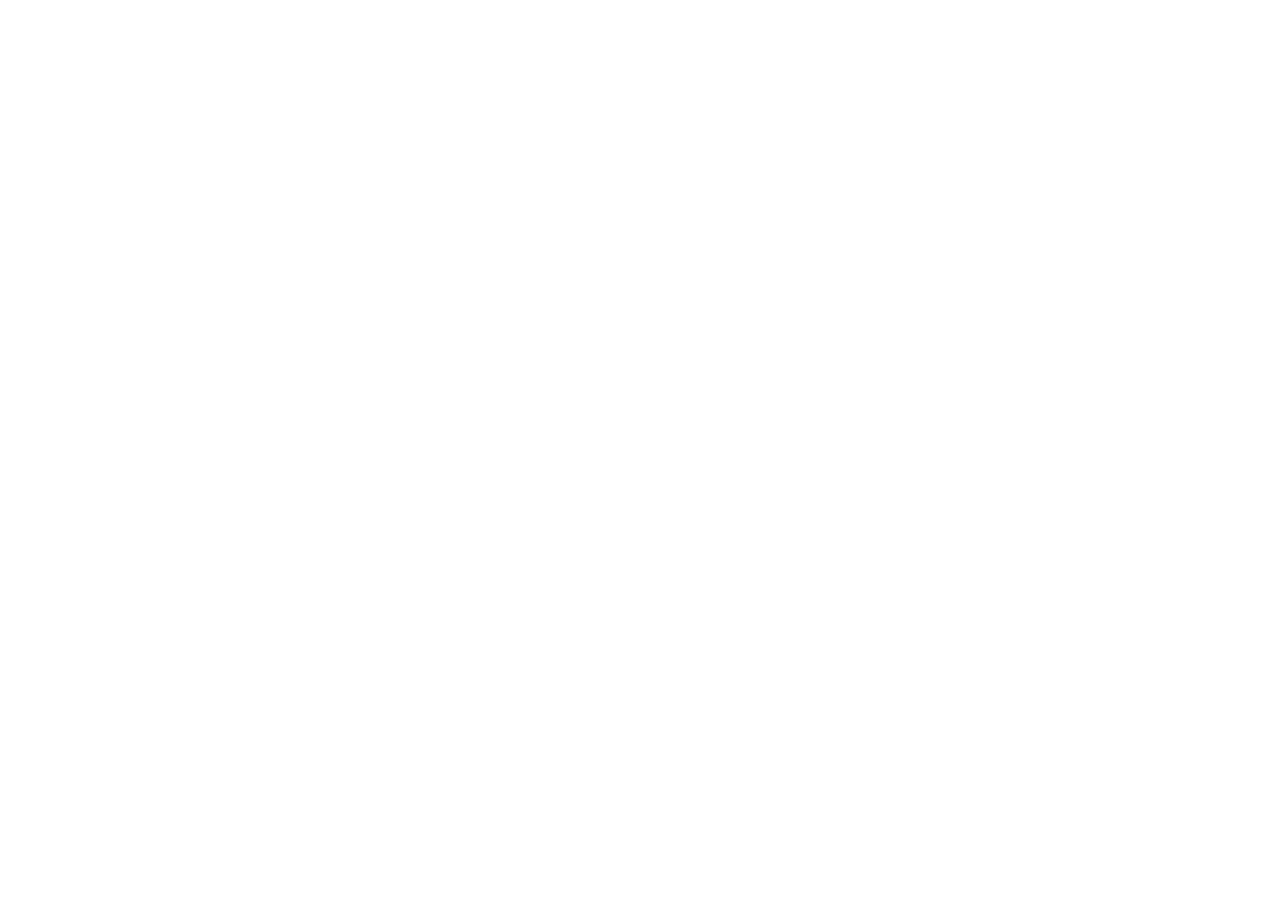
==== OesteArena/index.html @ 9b5065f6 "Update index.html" ====
<!DOCTYPE html>
<html lang="en">

<head>
    <meta http-equiv="Content-Type" content="text/html; charset=UTF-8">

    <meta name="viewport" content="width=device-width, initial-scale=1, shrink-to-fit=no">
    <!-- Primary Meta Tags -->
    <title>Oeste Arena</title>
    <meta name="title" content="Oeste Arena">
    <meta name="description" content="Copa del mundo  y Torneos de Pokemon Go">

    <!-- Open Graph / Facebook -->
    <meta property="og:type" content="website">
    <meta property="og:url" content="https://metatags.io/">
    <meta property="og:title" content="Oeste Arena">
    <meta property="og:description" content="Copa del mundo  y Torneos de Pokemon Go">
    <meta property="og:image"
        content="https://metatags.io/assets/meta-tags-16a33a6a8531e519cc0936fbba0ad904e52d35f34a46c97a2c9f6f7dd7d336f2.png">

    <!-- Twitter -->
    <meta property="twitter:card" content="summary_large_image">
    <meta property="twitter:url" content="https://metatags.io/">
    <meta property="twitter:title" content="Oeste Arena">
    <meta property="twitter:description" content="Copa del mundo  y Torneos de Pokemon Go">
    <meta property="twitter:image"
        content="https://metatags.io/assets/meta-tags-16a33a6a8531e519cc0936fbba0ad904e52d35f34a46c97a2c9f6f7dd7d336f2.png">

    <!--Bootstrap & Fontawesome-->
    <link rel="stylesheet" href="https://stackpath.bootstrapcdn.com/bootstrap/4.3.1/css/bootstrap.min.css"
        integrity="sha384-ggOyR0iXCbMQv3Xipma34MD+dH/1fQ784/j6cY/iJTQUOhcWr7x9JvoRxT2MZw1T" crossorigin="anonymous">
    <link rel="stylesheet" type="text/css" href="./El Galpón del Oeste - Beer &amp; Drinks_files/stylesheet.css">
</head>

<body>

</body>

</html>
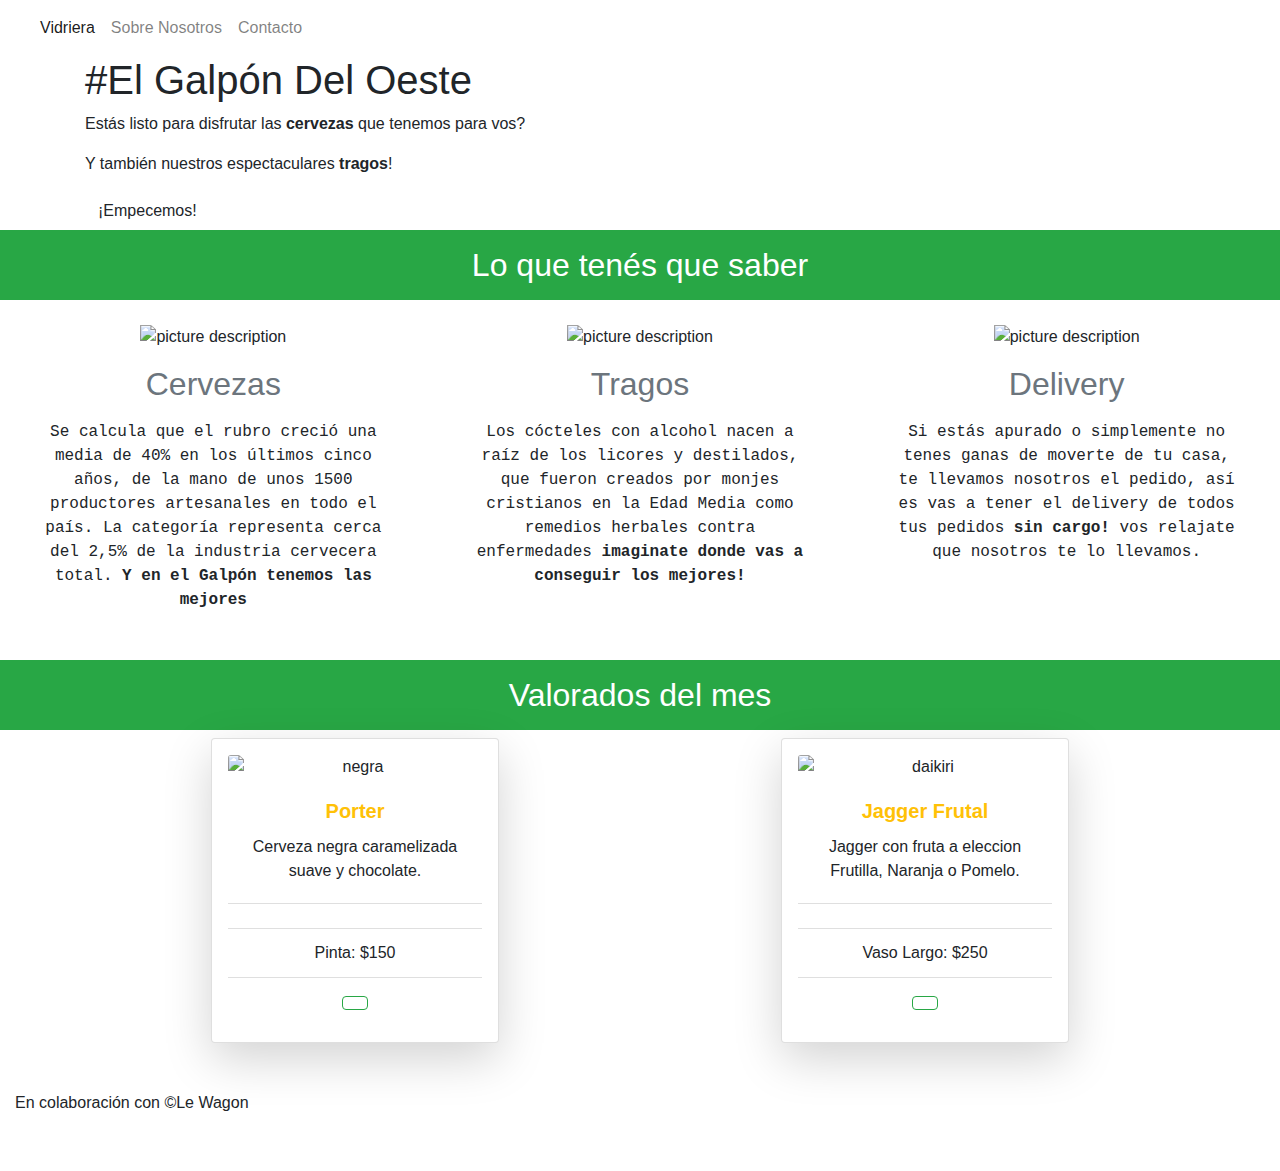
==== commit 85eb5fd2: "Update index.html" ====
--- a/OesteArena/index.html
+++ b/OesteArena/index.html
@@ -33,7 +33,159 @@
 </head>
 
 <body>
+	<!--Head-->
+	<div class="navbar navbar-expand-sm navbar-light navbar-lewagon">
+	  <a class="navbar-brand" href="https://cvitola.github.io/webGalpon/index.html">
+	    <i class="fas fa-store"></i>
+	</a>
+	  <button class="navbar-toggler" type="button" data-toggle="collapse" data-target="#navbarSupportedContent" aria-controls="navbarSupportedContent" aria-expanded="false" aria-label="Toggle navigation">
+	    <span class="navbar-toggler-icon"></span>
+	  </button>
 
-</body>
 
-</html>+	  <div class="collapse navbar-collapse" id="navbarSupportedContent">
+	    <ul class="navbar-nav mr-auto">
+	      <li class="nav-item active">
+	        <a class="nav-link" href="https://cvitola.github.io/webGalpon/vidriera.html">Vidriera</a>
+	      </li>
+	      <li class="nav-item">
+	        <a class="nav-link" href="https://cvitola.github.io/webGalpon/nosotros.html">Sobre Nosotros</a>
+	      </li>
+	      <li class="nav-item">
+	        <a class="nav-link" href="https://cvitola.github.io/webGalpon/contacto.html">Contacto</a>
+	      </li>
+	    </ul>
+	  </div>
+	</div>
+
+	<!--Baner-->
+	<div class="banner">
+		<div class="container">
+			<h1>#El Galpón Del Oeste</h1>
+			<p>Estás listo para disfrutar las <strong>cervezas</strong> que tenemos para vos?</p>
+			<p>Y también nuestros espectaculares <strong>tragos</strong>!</p>
+			<a href="https://cvitola.github.io/webGalpon/vidriera.html" class="btn btn-flat">¡Empecemos!</a>	
+		</div>
+			
+	</div>	
+	<!--Content-->
+	<h2 class="text-center p-3 mb-2 bg-success text-white">Lo que tenés que saber</h2>
+
+	<div class="container-fluid">
+		<div class="row">
+			<div class="col-12 col-sm-6 col-lg-4 d-flex justify-content-around mb-3">
+				<div class="card-presentation text-center p-3" style="width: 24rem;">
+					  <img src="./El Galpón del Oeste - Beer &amp; Drinks_files/photo-1594487984147-3389bcee5078" alt="picture description" class="avatar-principal">
+					  <h2 class="text-secondary m-3">Cervezas</h2>
+					  <p class="text-monospace">
+						Se calcula que el rubro creció una media de 40% en los últimos cinco años, de la mano de unos 1500 productores artesanales en todo el país. La categoría representa cerca del 2,5% de la industria cervecera total. <strong>Y en el Galpón tenemos las mejores</strong>
+					  </p>
+				</div>				
+			</div>
+
+			<div class="col-12 col-sm-6 col-lg-4 d-flex justify-content-around mb-3">
+				<div class="card-presentation text-center p-3" style="width: 24rem;">
+					<img src="./El Galpón del Oeste - Beer &amp; Drinks_files/photo-1571320659999-624b278ade43" alt="picture description" class="avatar-principal">
+					  <h2 class="text-secondary m-3">Tragos</h2>
+				 	<p class="text-monospace">Los cócteles con alcohol nacen a raíz de los licores y destilados, que fueron creados por monjes cristianos en la Edad Media como remedios herbales contra enfermedades <strong>imaginate donde vas a conseguir los mejores!</strong></p>
+				</div>								
+			</div>
+
+			<div class="col-12 col-lg-4 d-flex justify-content-around mb-3">
+				<div class="card-presentation text-center p-3" style="width: 24rem;">
+					<img src="./El Galpón del Oeste - Beer &amp; Drinks_files/photo-1584799580661-53b7c6b99430" alt="picture description" class="avatar-principal">
+					<h2 class="text-secondary m-3">Delivery</h2>
+					<p class="text-monospace">Si estás apurado o simplemente no tenes ganas de moverte de tu casa, te llevamos nosotros el pedido, así es vas a tener el delivery de todos tus pedidos <strong>sin cargo!</strong> vos relajate que nosotros te lo llevamos.
+				  </p>
+				</div>								
+			</div>
+
+		</div>
+	</div>	
+
+	<h2 class="text-center p-3 mb-2 bg-success text-white">Valorados del mes</h2>
+
+	<div class="container">
+		<div class="row">
+			<div class="col-12 col-sm-6 d-flex justify-content-around ">
+				<div class="card shadow-lg p-3 mb-5 bg-white rounded text-center" style="width: 18rem;">
+				  <img src="./El Galpón del Oeste - Beer &amp; Drinks_files/photo-1532634667-69b3d36142a8" class="card-img-top" alt="negra">
+				  <div class="card-body">
+				    <h5 class="card-title text-warning font-weight-bolder">Porter</h5>
+				    <p class="card-text">Cerveza negra caramelizada suave y chocolate.</p>
+				  </div>
+				  <ul class="list-group list-group-flush">
+				    <li class="list-group-item ">
+				    	<i class="fas fa-star text-success"></i>
+				    	<i class="fas fa-star text-success"></i>
+				    	<i class="fas fa-star text-success"></i>
+				    	<i class="fas fa-star text-danger"></i>
+				    </li>
+				    <li class="list-group-item">Pinta: $150</li>
+				     <li class="list-group-item">
+				    	<button type="button" class="btn btn-outline-success" data-toggle="modal" data-target="#exampleModal"><i class="fab fa-whatsapp-square display-4"></i></button>
+				    </li>
+				  </ul>
+				</div>			
+			</div>
+
+			<div class="col-12 col-sm-6 d-flex justify-content-around">
+				<div class="card shadow-lg p-3 mb-5 bg-white rounded text-center" style="width: 18rem;">
+				  <img src="./El Galpón del Oeste - Beer &amp; Drinks_files/photo-1585643543496-9c1d70760275" class="card-img-top" alt="daikiri">
+				  <div class="card-body">
+				    <h5 class="card-title text-warning font-weight-bolder">Jagger Frutal</h5>
+				    <p class="card-text">Jagger con fruta a eleccion Frutilla, Naranja o Pomelo.</p>
+				  </div>
+				  <ul class="list-group list-group-flush">
+				    <li class="list-group-item">
+				    	<i class="fas fa-star text-success"></i>
+				    	<i class="fas fa-star text-success"></i>
+				    	<i class="fas fa-star text-success"></i>
+				    	<i class="fas fa-star text-danger"></i>
+				    	<i class="fas fa-star-half text-danger"></i></li>
+				    <li class="list-group-item">Vaso Largo: $250</li>
+				    <li class="list-group-item">
+				    	<button type="button" class="btn btn-outline-success" data-toggle="modal" data-target="#exampleModal"><i class="fab fa-whatsapp-square display-4"></i></button>
+				    </li>
+				  </ul>
+				</div>			
+			</div>			
+		</div>
+
+	</div>
+
+	<div class="modal fade" id="exampleModal" tabindex="-1" role="dialog" aria-labelledby="exampleModalLabel" aria-hidden="true">
+	  <div class="modal-dialog">
+	    <div class="modal-content">
+	      <div class="modal-header">
+	        <h5 class="modal-title" id="exampleModalLabel"><i class="fab fa-whatsapp"></i> - Comunicate ya</h5>
+	        <button type="button" class="close" data-dismiss="modal" aria-label="Close">
+	          <span aria-hidden="true">×</span>
+	        </button>
+	      </div>
+	      <div class="modal-body">
+	        11-0000-2200
+	      </div>
+	      <div class="modal-footer">
+	        <button type="button" class="btn btn-success" data-dismiss="modal">Cerrar</button>
+	      </div>
+	    </div>
+	  </div>
+	</div>
+	<!-- Footer -->
+	<div id="footer" class="col-12">
+		<p>En colaboración con ©Le Wagon</p>
+		<ul class="list-inline">
+		 	<li class="list-inline-item"> <a href="https://cvitola.github.io/webGalpon/#"> <i class="fab fa-linkedin-in"></i></a></li>
+		 	<li class="list-inline-item"> <a href="https://cvitola.github.io/webGalpon/#"> <i class="far fa-paper-plane"></i></a></li>
+			<li class="list-inline-item"> <a href="https://cvitola.github.io/webGalpon/#"> <i class="fab fa-pinterest"></i></a></li>
+			<li class="list-inline-item"> <a href="https://cvitola.github.io/webGalpon/#"> <i class="fab fa-github"></i></a></li>
+		</ul>
+	</div>	
+
+	<!--Scripts-->
+	<script src="./El Galpón del Oeste - Beer &amp; Drinks_files/jquery-3.5.1.slim.min.js.descarga" integrity="sha384-DfXdz2htPH0lsSSs5nCTpuj/zy4C+OGpamoFVy38MVBnE+IbbVYUew+OrCXaRkfj" crossorigin="anonymous"></script>
+	<script src="./El Galpón del Oeste - Beer &amp; Drinks_files/popper.min.js.descarga" integrity="sha384-Q6E9RHvbIyZFJoft+2mJbHaEWldlvI9IOYy5n3zV9zzTtmI3UksdQRVvoxMfooAo" crossorigin="anonymous"></script>
+	<script src="./El Galpón del Oeste - Beer &amp; Drinks_files/bootstrap.min.js.descarga" integrity="sha384-OgVRvuATP1z7JjHLkuOU7Xw704+h835Lr+6QL9UvYjZE3Ipu6Tp75j7Bh/kR0JKI" crossorigin="anonymous"></script>
+
+</body></html>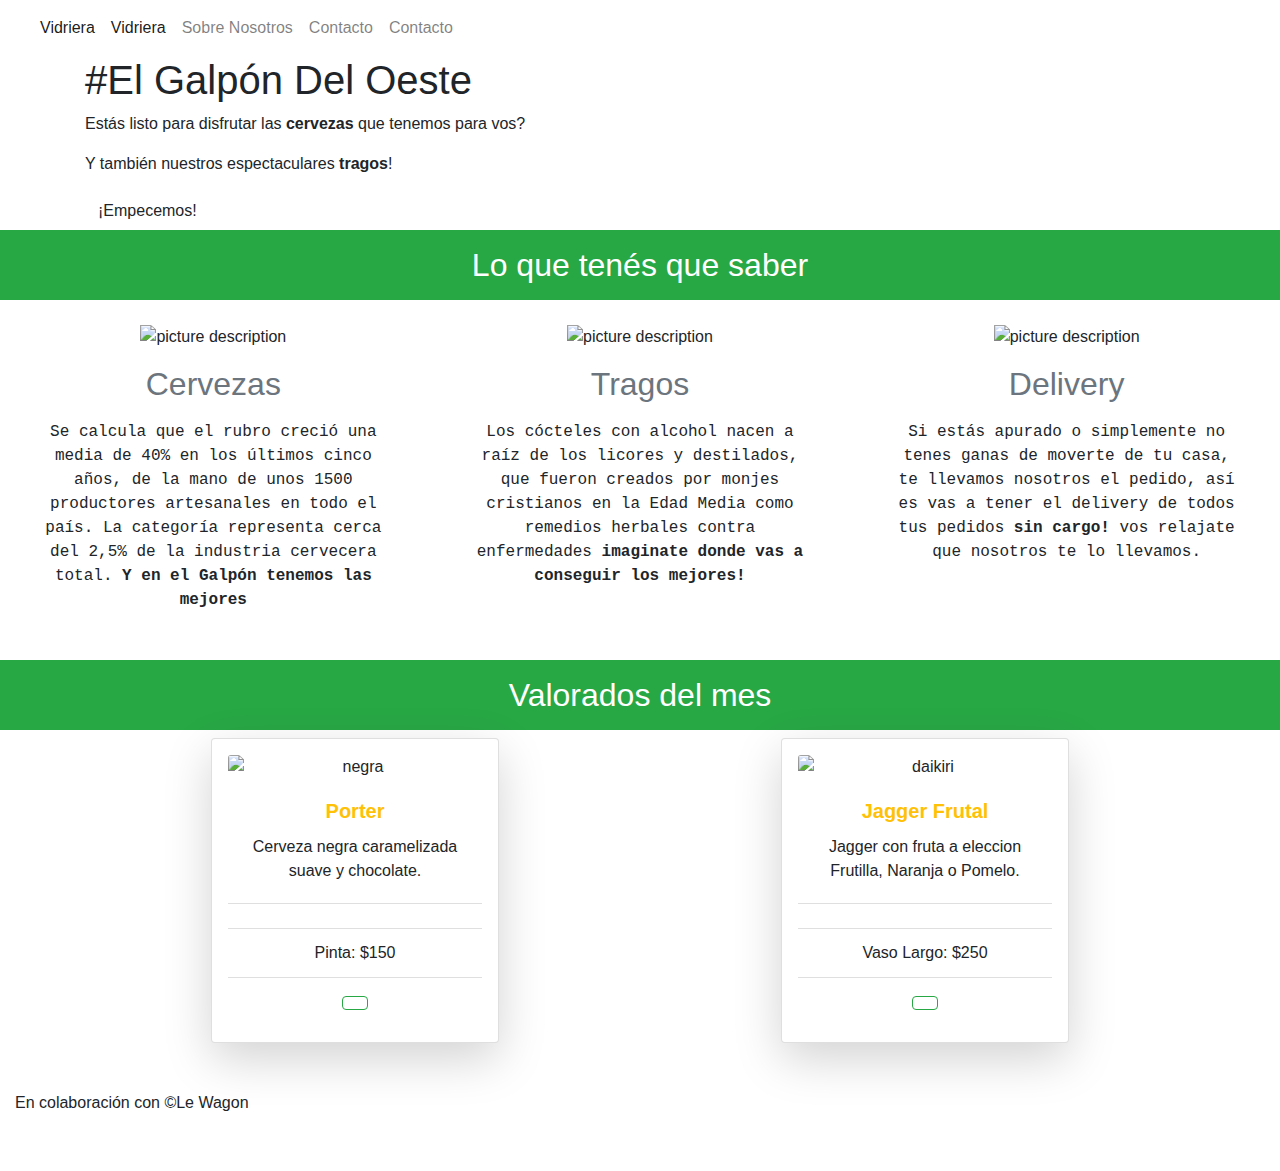
==== commit a0a6a0ad: "new pages added" ====
--- a/OesteArena/index.html
+++ b/OesteArena/index.html
@@ -29,163 +29,194 @@
     <!--Bootstrap & Fontawesome-->
     <link rel="stylesheet" href="https://stackpath.bootstrapcdn.com/bootstrap/4.3.1/css/bootstrap.min.css"
         integrity="sha384-ggOyR0iXCbMQv3Xipma34MD+dH/1fQ784/j6cY/iJTQUOhcWr7x9JvoRxT2MZw1T" crossorigin="anonymous">
-    <link rel="stylesheet" type="text/css" href="./El Galpón del Oeste - Beer &amp; Drinks_files/stylesheet.css">
+    <script src="https://kit.fontawesome.com/5745d35a78.js" crossorigin="anonymous"></script>
 </head>
 
 <body>
-	<!--Head-->
-	<div class="navbar navbar-expand-sm navbar-light navbar-lewagon">
-	  <a class="navbar-brand" href="https://cvitola.github.io/webGalpon/index.html">
-	    <i class="fas fa-store"></i>
-	</a>
-	  <button class="navbar-toggler" type="button" data-toggle="collapse" data-target="#navbarSupportedContent" aria-controls="navbarSupportedContent" aria-expanded="false" aria-label="Toggle navigation">
-	    <span class="navbar-toggler-icon"></span>
-	  </button>
-
-
-	  <div class="collapse navbar-collapse" id="navbarSupportedContent">
-	    <ul class="navbar-nav mr-auto">
-	      <li class="nav-item active">
-	        <a class="nav-link" href="https://cvitola.github.io/webGalpon/vidriera.html">Vidriera</a>
-	      </li>
-	      <li class="nav-item">
-	        <a class="nav-link" href="https://cvitola.github.io/webGalpon/nosotros.html">Sobre Nosotros</a>
-	      </li>
-	      <li class="nav-item">
-	        <a class="nav-link" href="https://cvitola.github.io/webGalpon/contacto.html">Contacto</a>
-	      </li>
-	    </ul>
-	  </div>
-	</div>
-
-	<!--Baner-->
-	<div class="banner">
-		<div class="container">
-			<h1>#El Galpón Del Oeste</h1>
-			<p>Estás listo para disfrutar las <strong>cervezas</strong> que tenemos para vos?</p>
-			<p>Y también nuestros espectaculares <strong>tragos</strong>!</p>
-			<a href="https://cvitola.github.io/webGalpon/vidriera.html" class="btn btn-flat">¡Empecemos!</a>	
-		</div>
-			
-	</div>	
-	<!--Content-->
-	<h2 class="text-center p-3 mb-2 bg-success text-white">Lo que tenés que saber</h2>
-
-	<div class="container-fluid">
-		<div class="row">
-			<div class="col-12 col-sm-6 col-lg-4 d-flex justify-content-around mb-3">
-				<div class="card-presentation text-center p-3" style="width: 24rem;">
-					  <img src="./El Galpón del Oeste - Beer &amp; Drinks_files/photo-1594487984147-3389bcee5078" alt="picture description" class="avatar-principal">
-					  <h2 class="text-secondary m-3">Cervezas</h2>
-					  <p class="text-monospace">
-						Se calcula que el rubro creció una media de 40% en los últimos cinco años, de la mano de unos 1500 productores artesanales en todo el país. La categoría representa cerca del 2,5% de la industria cervecera total. <strong>Y en el Galpón tenemos las mejores</strong>
-					  </p>
-				</div>				
-			</div>
-
-			<div class="col-12 col-sm-6 col-lg-4 d-flex justify-content-around mb-3">
-				<div class="card-presentation text-center p-3" style="width: 24rem;">
-					<img src="./El Galpón del Oeste - Beer &amp; Drinks_files/photo-1571320659999-624b278ade43" alt="picture description" class="avatar-principal">
-					  <h2 class="text-secondary m-3">Tragos</h2>
-				 	<p class="text-monospace">Los cócteles con alcohol nacen a raíz de los licores y destilados, que fueron creados por monjes cristianos en la Edad Media como remedios herbales contra enfermedades <strong>imaginate donde vas a conseguir los mejores!</strong></p>
-				</div>								
-			</div>
-
-			<div class="col-12 col-lg-4 d-flex justify-content-around mb-3">
-				<div class="card-presentation text-center p-3" style="width: 24rem;">
-					<img src="./El Galpón del Oeste - Beer &amp; Drinks_files/photo-1584799580661-53b7c6b99430" alt="picture description" class="avatar-principal">
-					<h2 class="text-secondary m-3">Delivery</h2>
-					<p class="text-monospace">Si estás apurado o simplemente no tenes ganas de moverte de tu casa, te llevamos nosotros el pedido, así es vas a tener el delivery de todos tus pedidos <strong>sin cargo!</strong> vos relajate que nosotros te lo llevamos.
-				  </p>
-				</div>								
-			</div>
-
-		</div>
-	</div>	
-
-	<h2 class="text-center p-3 mb-2 bg-success text-white">Valorados del mes</h2>
-
-	<div class="container">
-		<div class="row">
-			<div class="col-12 col-sm-6 d-flex justify-content-around ">
-				<div class="card shadow-lg p-3 mb-5 bg-white rounded text-center" style="width: 18rem;">
-				  <img src="./El Galpón del Oeste - Beer &amp; Drinks_files/photo-1532634667-69b3d36142a8" class="card-img-top" alt="negra">
-				  <div class="card-body">
-				    <h5 class="card-title text-warning font-weight-bolder">Porter</h5>
-				    <p class="card-text">Cerveza negra caramelizada suave y chocolate.</p>
-				  </div>
-				  <ul class="list-group list-group-flush">
-				    <li class="list-group-item ">
-				    	<i class="fas fa-star text-success"></i>
-				    	<i class="fas fa-star text-success"></i>
-				    	<i class="fas fa-star text-success"></i>
-				    	<i class="fas fa-star text-danger"></i>
-				    </li>
-				    <li class="list-group-item">Pinta: $150</li>
-				     <li class="list-group-item">
-				    	<button type="button" class="btn btn-outline-success" data-toggle="modal" data-target="#exampleModal"><i class="fab fa-whatsapp-square display-4"></i></button>
-				    </li>
-				  </ul>
-				</div>			
-			</div>
-
-			<div class="col-12 col-sm-6 d-flex justify-content-around">
-				<div class="card shadow-lg p-3 mb-5 bg-white rounded text-center" style="width: 18rem;">
-				  <img src="./El Galpón del Oeste - Beer &amp; Drinks_files/photo-1585643543496-9c1d70760275" class="card-img-top" alt="daikiri">
-				  <div class="card-body">
-				    <h5 class="card-title text-warning font-weight-bolder">Jagger Frutal</h5>
-				    <p class="card-text">Jagger con fruta a eleccion Frutilla, Naranja o Pomelo.</p>
-				  </div>
-				  <ul class="list-group list-group-flush">
-				    <li class="list-group-item">
-				    	<i class="fas fa-star text-success"></i>
-				    	<i class="fas fa-star text-success"></i>
-				    	<i class="fas fa-star text-success"></i>
-				    	<i class="fas fa-star text-danger"></i>
-				    	<i class="fas fa-star-half text-danger"></i></li>
-				    <li class="list-group-item">Vaso Largo: $250</li>
-				    <li class="list-group-item">
-				    	<button type="button" class="btn btn-outline-success" data-toggle="modal" data-target="#exampleModal"><i class="fab fa-whatsapp-square display-4"></i></button>
-				    </li>
-				  </ul>
-				</div>			
-			</div>			
-		</div>
-
-	</div>
-
-	<div class="modal fade" id="exampleModal" tabindex="-1" role="dialog" aria-labelledby="exampleModalLabel" aria-hidden="true">
-	  <div class="modal-dialog">
-	    <div class="modal-content">
-	      <div class="modal-header">
-	        <h5 class="modal-title" id="exampleModalLabel"><i class="fab fa-whatsapp"></i> - Comunicate ya</h5>
-	        <button type="button" class="close" data-dismiss="modal" aria-label="Close">
-	          <span aria-hidden="true">×</span>
-	        </button>
-	      </div>
-	      <div class="modal-body">
-	        11-0000-2200
-	      </div>
-	      <div class="modal-footer">
-	        <button type="button" class="btn btn-success" data-dismiss="modal">Cerrar</button>
-	      </div>
-	    </div>
-	  </div>
-	</div>
-	<!-- Footer -->
-	<div id="footer" class="col-12">
-		<p>En colaboración con ©Le Wagon</p>
-		<ul class="list-inline">
-		 	<li class="list-inline-item"> <a href="https://cvitola.github.io/webGalpon/#"> <i class="fab fa-linkedin-in"></i></a></li>
-		 	<li class="list-inline-item"> <a href="https://cvitola.github.io/webGalpon/#"> <i class="far fa-paper-plane"></i></a></li>
-			<li class="list-inline-item"> <a href="https://cvitola.github.io/webGalpon/#"> <i class="fab fa-pinterest"></i></a></li>
-			<li class="list-inline-item"> <a href="https://cvitola.github.io/webGalpon/#"> <i class="fab fa-github"></i></a></li>
-		</ul>
-	</div>	
-
-	<!--Scripts-->
-	<script src="./El Galpón del Oeste - Beer &amp; Drinks_files/jquery-3.5.1.slim.min.js.descarga" integrity="sha384-DfXdz2htPH0lsSSs5nCTpuj/zy4C+OGpamoFVy38MVBnE+IbbVYUew+OrCXaRkfj" crossorigin="anonymous"></script>
-	<script src="./El Galpón del Oeste - Beer &amp; Drinks_files/popper.min.js.descarga" integrity="sha384-Q6E9RHvbIyZFJoft+2mJbHaEWldlvI9IOYy5n3zV9zzTtmI3UksdQRVvoxMfooAo" crossorigin="anonymous"></script>
-	<script src="./El Galpón del Oeste - Beer &amp; Drinks_files/bootstrap.min.js.descarga" integrity="sha384-OgVRvuATP1z7JjHLkuOU7Xw704+h835Lr+6QL9UvYjZE3Ipu6Tp75j7Bh/kR0JKI" crossorigin="anonymous"></script>
-
-</body></html>+    <!--Head-->
+    <div class="navbar navbar-expand-sm navbar-light navbar-lewagon">
+        <a class="navbar-brand" href="https://rnmkr.github.io/OesteArena/index.html">
+            <i class="fas fa-whatsapp-square"></i>
+        </a>
+        <button class="navbar-toggler" type="button" data-toggle="collapse" data-target="#navbarSupportedContent"
+            aria-controls="navbarSupportedContent" aria-expanded="false" aria-label="Toggle navigation">
+            <span class="navbar-toggler-icon"></span>
+        </button>
+        <div class="collapse navbar-collapse" id="navbarSupportedContent">
+            <ul class="navbar-nav mr-auto">
+                <li class="nav-item active">
+                    <a class="nav-link" href="https://rnmkr.github.io/oestearena/pages/worldcup.html">Vidriera</a>
+                </li>
+                <li class="nav-item active">
+                    <a class="nav-link" href="https://rnmkr.github.io/oestearena/pages/leagues.html">Vidriera</a>
+                </li>
+                <li class="nav-item">
+                    <a class="nav-link" href="https://rnmkr.github.io/oestearena/pages/worldcuprules.html">Sobre Nosotros</a>
+                </li>
+                <li class="nav-item">
+                    <a class="nav-link" href="https://rnmkr.github.io/oestearena/pages/signin.html">Contacto</a>
+                </li>
+                <li class="nav-item">
+                    <a class="nav-link" href="https://rnmkr.github.io/oestearena/pages/register.html">Contacto</a>
+                </li>
+            </ul>
+        </div>
+    </div>
+
+    <!--Baner-->
+    <div class="banner">
+        <div class="container">
+            <h1>#El Galpón Del Oeste</h1>
+            <p>Estás listo para disfrutar las <strong>cervezas</strong> que tenemos para vos?</p>
+            <p>Y también nuestros espectaculares <strong>tragos</strong>!</p>
+            <a href="https://cvitola.github.io/webGalpon/vidriera.html" class="btn btn-flat">¡Empecemos!</a>
+        </div>
+
+    </div>
+    <!--Content-->
+    <h2 class="text-center p-3 mb-2 bg-success text-white">Lo que tenés que saber</h2>
+
+    <div class="container-fluid">
+        <div class="row">
+            <div class="col-12 col-sm-6 col-lg-4 d-flex justify-content-around mb-3">
+                <div class="card-presentation text-center p-3" style="width: 24rem;">
+                    <img src="./El Galpón del Oeste - Beer &amp; Drinks_files/photo-1594487984147-3389bcee5078"
+                        alt="picture description" class="avatar-principal">
+                    <h2 class="text-secondary m-3">Cervezas</h2>
+                    <p class="text-monospace">
+                        Se calcula que el rubro creció una media de 40% en los últimos cinco años, de la mano de unos
+                        1500 productores artesanales en todo el país. La categoría representa cerca del 2,5% de la
+                        industria cervecera total. <strong>Y en el Galpón tenemos las mejores</strong>
+                    </p>
+                </div>
+            </div>
+
+            <div class="col-12 col-sm-6 col-lg-4 d-flex justify-content-around mb-3">
+                <div class="card-presentation text-center p-3" style="width: 24rem;">
+                    <img src="./El Galpón del Oeste - Beer &amp; Drinks_files/photo-1571320659999-624b278ade43"
+                        alt="picture description" class="avatar-principal">
+                    <h2 class="text-secondary m-3">Tragos</h2>
+                    <p class="text-monospace">Los cócteles con alcohol nacen a raíz de los licores y destilados, que
+                        fueron creados por monjes cristianos en la Edad Media como remedios herbales contra enfermedades
+                        <strong>imaginate donde vas a conseguir los mejores!</strong></p>
+                </div>
+            </div>
+
+            <div class="col-12 col-lg-4 d-flex justify-content-around mb-3">
+                <div class="card-presentation text-center p-3" style="width: 24rem;">
+                    <img src="./El Galpón del Oeste - Beer &amp; Drinks_files/photo-1584799580661-53b7c6b99430"
+                        alt="picture description" class="avatar-principal">
+                    <h2 class="text-secondary m-3">Delivery</h2>
+                    <p class="text-monospace">Si estás apurado o simplemente no tenes ganas de moverte de tu casa, te
+                        llevamos nosotros el pedido, así es vas a tener el delivery de todos tus pedidos <strong>sin
+                            cargo!</strong> vos relajate que nosotros te lo llevamos.
+                    </p>
+                </div>
+            </div>
+
+        </div>
+    </div>
+
+    <h2 class="text-center p-3 mb-2 bg-success text-white">Valorados del mes</h2>
+
+    <div class="container">
+        <div class="row">
+            <div class="col-12 col-sm-6 d-flex justify-content-around ">
+                <div class="card shadow-lg p-3 mb-5 bg-white rounded text-center" style="width: 18rem;">
+                    <img src="./El Galpón del Oeste - Beer &amp; Drinks_files/photo-1532634667-69b3d36142a8"
+                        class="card-img-top" alt="negra">
+                    <div class="card-body">
+                        <h5 class="card-title text-warning font-weight-bolder">Porter</h5>
+                        <p class="card-text">Cerveza negra caramelizada suave y chocolate.</p>
+                    </div>
+                    <ul class="list-group list-group-flush">
+                        <li class="list-group-item ">
+                            <i class="fas fa-star text-success"></i>
+                            <i class="fas fa-star text-success"></i>
+                            <i class="fas fa-star text-success"></i>
+                            <i class="fas fa-star text-danger"></i>
+                        </li>
+                        <li class="list-group-item">Pinta: $150</li>
+                        <li class="list-group-item">
+                            <button type="button" class="btn btn-outline-success" data-toggle="modal"
+                                data-target="#exampleModal"><i class="fab fa-whatsapp-square display-4"></i></button>
+                        </li>
+                    </ul>
+                </div>
+            </div>
+
+            <div class="col-12 col-sm-6 d-flex justify-content-around">
+                <div class="card shadow-lg p-3 mb-5 bg-white rounded text-center" style="width: 18rem;">
+                    <img src="./El Galpón del Oeste - Beer &amp; Drinks_files/photo-1585643543496-9c1d70760275"
+                        class="card-img-top" alt="daikiri">
+                    <div class="card-body">
+                        <h5 class="card-title text-warning font-weight-bolder">Jagger Frutal</h5>
+                        <p class="card-text">Jagger con fruta a eleccion Frutilla, Naranja o Pomelo.</p>
+                    </div>
+                    <ul class="list-group list-group-flush">
+                        <li class="list-group-item">
+                            <i class="fas fa-star text-success"></i>
+                            <i class="fas fa-star text-success"></i>
+                            <i class="fas fa-star text-success"></i>
+                            <i class="fas fa-star text-danger"></i>
+                            <i class="fas fa-star-half text-danger"></i></li>
+                        <li class="list-group-item">Vaso Largo: $250</li>
+                        <li class="list-group-item">
+                            <button type="button" class="btn btn-outline-success" data-toggle="modal"
+                                data-target="#exampleModal"><i class="fab fa-whatsapp-square display-4"></i></button>
+                        </li>
+                    </ul>
+                </div>
+            </div>
+        </div>
+
+    </div>
+
+    <div class="modal fade" id="exampleModal" tabindex="-1" role="dialog" aria-labelledby="exampleModalLabel"
+        aria-hidden="true">
+        <div class="modal-dialog">
+            <div class="modal-content">
+                <div class="modal-header">
+                    <h5 class="modal-title" id="exampleModalLabel"><i class="fab fa-whatsapp"></i> - Comunicate ya</h5>
+                    <button type="button" class="close" data-dismiss="modal" aria-label="Close">
+                        <span aria-hidden="true">×</span>
+                    </button>
+                </div>
+                <div class="modal-body">
+                    11-0000-2200
+                </div>
+                <div class="modal-footer">
+                    <button type="button" class="btn btn-success" data-dismiss="modal">Cerrar</button>
+                </div>
+            </div>
+        </div>
+    </div>
+    <!-- Footer -->
+    <div id="footer" class="col-12">
+        <p>En colaboración con ©Le Wagon</p>
+        <ul class="list-inline">
+            <li class="list-inline-item"> <a href="https://cvitola.github.io/webGalpon/#"> <i
+                        class="fab fa-linkedin-in"></i></a></li>
+            <li class="list-inline-item"> <a href="https://cvitola.github.io/webGalpon/#"> <i
+                        class="far fa-paper-plane"></i></a></li>
+            <li class="list-inline-item"> <a href="https://cvitola.github.io/webGalpon/#"> <i
+                        class="fab fa-pinterest"></i></a></li>
+            <li class="list-inline-item"> <a href="https://cvitola.github.io/webGalpon/#"> <i
+                        class="fab fa-github"></i></a></li>
+        </ul>
+    </div>
+
+    <!--Scripts-->
+    <script src="./El Galpón del Oeste - Beer &amp; Drinks_files/jquery-3.5.1.slim.min.js.descarga"
+        integrity="sha384-DfXdz2htPH0lsSSs5nCTpuj/zy4C+OGpamoFVy38MVBnE+IbbVYUew+OrCXaRkfj"
+        crossorigin="anonymous"></script>
+    <script src="./El Galpón del Oeste - Beer &amp; Drinks_files/popper.min.js.descarga"
+        integrity="sha384-Q6E9RHvbIyZFJoft+2mJbHaEWldlvI9IOYy5n3zV9zzTtmI3UksdQRVvoxMfooAo"
+        crossorigin="anonymous"></script>
+    <script src="./El Galpón del Oeste - Beer &amp; Drinks_files/bootstrap.min.js.descarga"
+        integrity="sha384-OgVRvuATP1z7JjHLkuOU7Xw704+h835Lr+6QL9UvYjZE3Ipu6Tp75j7Bh/kR0JKI"
+        crossorigin="anonymous"></script>
+
+</body>
+
+</html>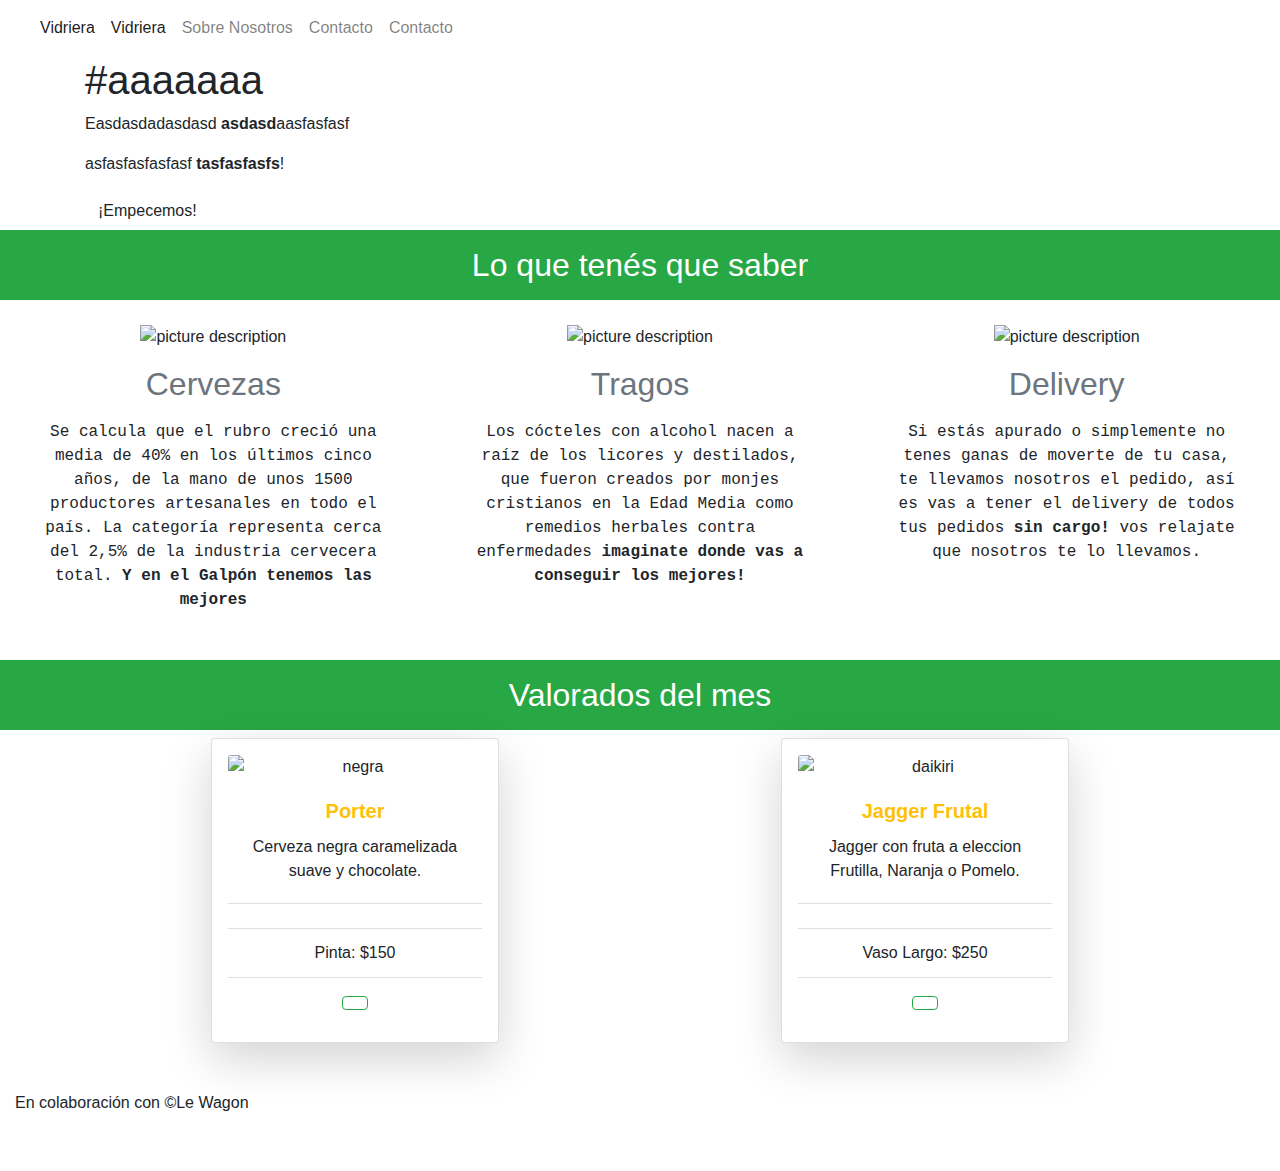
==== commit 36d4f254: "Update index.html" ====
--- a/OesteArena/index.html
+++ b/OesteArena/index.html
@@ -66,9 +66,9 @@
     <!--Baner-->
     <div class="banner">
         <div class="container">
-            <h1>#El Galpón Del Oeste</h1>
-            <p>Estás listo para disfrutar las <strong>cervezas</strong> que tenemos para vos?</p>
-            <p>Y también nuestros espectaculares <strong>tragos</strong>!</p>
+            <h1>#aaaaaaa</h1>
+            <p>Easdasdadasdasd <strong>asdasd</strong>aasfasfasf</p>
+            <p>asfasfasfasfasf <strong>tasfasfasfs</strong>!</p>
             <a href="https://cvitola.github.io/webGalpon/vidriera.html" class="btn btn-flat">¡Empecemos!</a>
         </div>
 
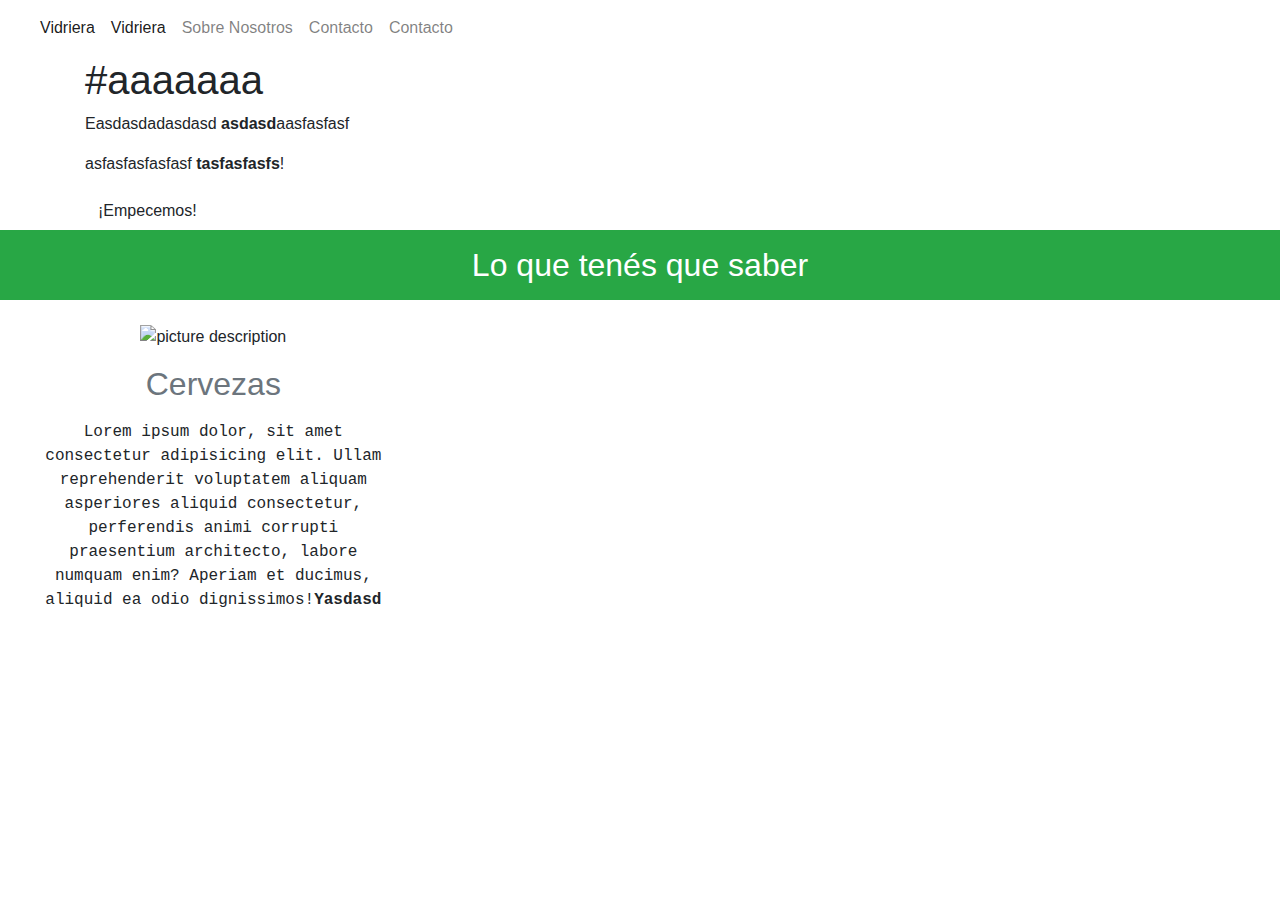
==== commit 5fb6183d: "Update index.html" ====
--- a/OesteArena/index.html
+++ b/OesteArena/index.html
@@ -51,7 +51,8 @@
                     <a class="nav-link" href="https://rnmkr.github.io/oestearena/pages/leagues.html">Vidriera</a>
                 </li>
                 <li class="nav-item">
-                    <a class="nav-link" href="https://rnmkr.github.io/oestearena/pages/worldcuprules.html">Sobre Nosotros</a>
+                    <a class="nav-link" href="https://rnmkr.github.io/oestearena/pages/worldcuprules.html">Sobre
+                        Nosotros</a>
                 </li>
                 <li class="nav-item">
                     <a class="nav-link" href="https://rnmkr.github.io/oestearena/pages/signin.html">Contacto</a>
@@ -84,138 +85,23 @@
                         alt="picture description" class="avatar-principal">
                     <h2 class="text-secondary m-3">Cervezas</h2>
                     <p class="text-monospace">
-                        Se calcula que el rubro creció una media de 40% en los últimos cinco años, de la mano de unos
-                        1500 productores artesanales en todo el país. La categoría representa cerca del 2,5% de la
-                        industria cervecera total. <strong>Y en el Galpón tenemos las mejores</strong>
+                        Lorem ipsum dolor, sit amet consectetur adipisicing elit. Ullam reprehenderit voluptatem aliquam
+                        asperiores aliquid consectetur, perferendis animi corrupti praesentium architecto, labore
+                        numquam enim? Aperiam et ducimus, aliquid ea odio dignissimos!<strong>Yasdasd</strong>
                     </p>
                 </div>
             </div>
 
-            <div class="col-12 col-sm-6 col-lg-4 d-flex justify-content-around mb-3">
-                <div class="card-presentation text-center p-3" style="width: 24rem;">
-                    <img src="./El Galpón del Oeste - Beer &amp; Drinks_files/photo-1571320659999-624b278ade43"
-                        alt="picture description" class="avatar-principal">
-                    <h2 class="text-secondary m-3">Tragos</h2>
-                    <p class="text-monospace">Los cócteles con alcohol nacen a raíz de los licores y destilados, que
-                        fueron creados por monjes cristianos en la Edad Media como remedios herbales contra enfermedades
-                        <strong>imaginate donde vas a conseguir los mejores!</strong></p>
-                </div>
-            </div>
-
-            <div class="col-12 col-lg-4 d-flex justify-content-around mb-3">
-                <div class="card-presentation text-center p-3" style="width: 24rem;">
-                    <img src="./El Galpón del Oeste - Beer &amp; Drinks_files/photo-1584799580661-53b7c6b99430"
-                        alt="picture description" class="avatar-principal">
-                    <h2 class="text-secondary m-3">Delivery</h2>
-                    <p class="text-monospace">Si estás apurado o simplemente no tenes ganas de moverte de tu casa, te
-                        llevamos nosotros el pedido, así es vas a tener el delivery de todos tus pedidos <strong>sin
-                            cargo!</strong> vos relajate que nosotros te lo llevamos.
-                    </p>
-                </div>
-            </div>
-
-        </div>
-    </div>
-
-    <h2 class="text-center p-3 mb-2 bg-success text-white">Valorados del mes</h2>
-
-    <div class="container">
-        <div class="row">
-            <div class="col-12 col-sm-6 d-flex justify-content-around ">
-                <div class="card shadow-lg p-3 mb-5 bg-white rounded text-center" style="width: 18rem;">
-                    <img src="./El Galpón del Oeste - Beer &amp; Drinks_files/photo-1532634667-69b3d36142a8"
-                        class="card-img-top" alt="negra">
-                    <div class="card-body">
-                        <h5 class="card-title text-warning font-weight-bolder">Porter</h5>
-                        <p class="card-text">Cerveza negra caramelizada suave y chocolate.</p>
-                    </div>
-                    <ul class="list-group list-group-flush">
-                        <li class="list-group-item ">
-                            <i class="fas fa-star text-success"></i>
-                            <i class="fas fa-star text-success"></i>
-                            <i class="fas fa-star text-success"></i>
-                            <i class="fas fa-star text-danger"></i>
-                        </li>
-                        <li class="list-group-item">Pinta: $150</li>
-                        <li class="list-group-item">
-                            <button type="button" class="btn btn-outline-success" data-toggle="modal"
-                                data-target="#exampleModal"><i class="fab fa-whatsapp-square display-4"></i></button>
-                        </li>
-                    </ul>
-                </div>
-            </div>
-
-            <div class="col-12 col-sm-6 d-flex justify-content-around">
-                <div class="card shadow-lg p-3 mb-5 bg-white rounded text-center" style="width: 18rem;">
-                    <img src="./El Galpón del Oeste - Beer &amp; Drinks_files/photo-1585643543496-9c1d70760275"
-                        class="card-img-top" alt="daikiri">
-                    <div class="card-body">
-                        <h5 class="card-title text-warning font-weight-bolder">Jagger Frutal</h5>
-                        <p class="card-text">Jagger con fruta a eleccion Frutilla, Naranja o Pomelo.</p>
-                    </div>
-                    <ul class="list-group list-group-flush">
-                        <li class="list-group-item">
-                            <i class="fas fa-star text-success"></i>
-                            <i class="fas fa-star text-success"></i>
-                            <i class="fas fa-star text-success"></i>
-                            <i class="fas fa-star text-danger"></i>
-                            <i class="fas fa-star-half text-danger"></i></li>
-                        <li class="list-group-item">Vaso Largo: $250</li>
-                        <li class="list-group-item">
-                            <button type="button" class="btn btn-outline-success" data-toggle="modal"
-                                data-target="#exampleModal"><i class="fab fa-whatsapp-square display-4"></i></button>
-                        </li>
-                    </ul>
-                </div>
-            </div>
-        </div>
-
-    </div>
-
-    <div class="modal fade" id="exampleModal" tabindex="-1" role="dialog" aria-labelledby="exampleModalLabel"
-        aria-hidden="true">
-        <div class="modal-dialog">
-            <div class="modal-content">
-                <div class="modal-header">
-                    <h5 class="modal-title" id="exampleModalLabel"><i class="fab fa-whatsapp"></i> - Comunicate ya</h5>
-                    <button type="button" class="close" data-dismiss="modal" aria-label="Close">
-                        <span aria-hidden="true">×</span>
-                    </button>
-                </div>
-                <div class="modal-body">
-                    11-0000-2200
-                </div>
-                <div class="modal-footer">
-                    <button type="button" class="btn btn-success" data-dismiss="modal">Cerrar</button>
-                </div>
-            </div>
-        </div>
-    </div>
-    <!-- Footer -->
-    <div id="footer" class="col-12">
-        <p>En colaboración con ©Le Wagon</p>
-        <ul class="list-inline">
-            <li class="list-inline-item"> <a href="https://cvitola.github.io/webGalpon/#"> <i
-                        class="fab fa-linkedin-in"></i></a></li>
-            <li class="list-inline-item"> <a href="https://cvitola.github.io/webGalpon/#"> <i
-                        class="far fa-paper-plane"></i></a></li>
-            <li class="list-inline-item"> <a href="https://cvitola.github.io/webGalpon/#"> <i
-                        class="fab fa-pinterest"></i></a></li>
-            <li class="list-inline-item"> <a href="https://cvitola.github.io/webGalpon/#"> <i
-                        class="fab fa-github"></i></a></li>
-        </ul>
-    </div>
-
-    <!--Scripts-->
-    <script src="./El Galpón del Oeste - Beer &amp; Drinks_files/jquery-3.5.1.slim.min.js.descarga"
-        integrity="sha384-DfXdz2htPH0lsSSs5nCTpuj/zy4C+OGpamoFVy38MVBnE+IbbVYUew+OrCXaRkfj"
-        crossorigin="anonymous"></script>
-    <script src="./El Galpón del Oeste - Beer &amp; Drinks_files/popper.min.js.descarga"
-        integrity="sha384-Q6E9RHvbIyZFJoft+2mJbHaEWldlvI9IOYy5n3zV9zzTtmI3UksdQRVvoxMfooAo"
-        crossorigin="anonymous"></script>
-    <script src="./El Galpón del Oeste - Beer &amp; Drinks_files/bootstrap.min.js.descarga"
-        integrity="sha384-OgVRvuATP1z7JjHLkuOU7Xw704+h835Lr+6QL9UvYjZE3Ipu6Tp75j7Bh/kR0JKI"
-        crossorigin="anonymous"></script>
+            <!--Scripts-->
+            <script src="https://code.jquery.com/jquery-3.3.1.slim.min.js"
+                integrity="sha384-q8i/X+965DzO0rT7abK41JStQIAqVgRVzpbzo5smXKp4YfRvH+8abtTE1Pi6jizo"
+                crossorigin="anonymous"></script>
+            <script src="https://cdnjs.cloudflare.com/ajax/libs/popper.js/1.14.7/umd/popper.min.js"
+                integrity="sha384-UO2eT0CpHqdSJQ6hJty5KVphtPhzWj9WO1clHTMGa3JDZwrnQq4sF86dIHNDz0W1"
+                crossorigin="anonymous"></script>
+            <script src="https://stackpath.bootstrapcdn.com/bootstrap/4.3.1/js/bootstrap.min.js"
+                integrity="sha384-JjSmVgyd0p3pXB1rRibZUAYoIIy6OrQ6VrjIEaFf/nJGzIxFDsf4x0xIM+B07jRM"
+                crossorigin="anonymous"></script>
 
 </body>
 
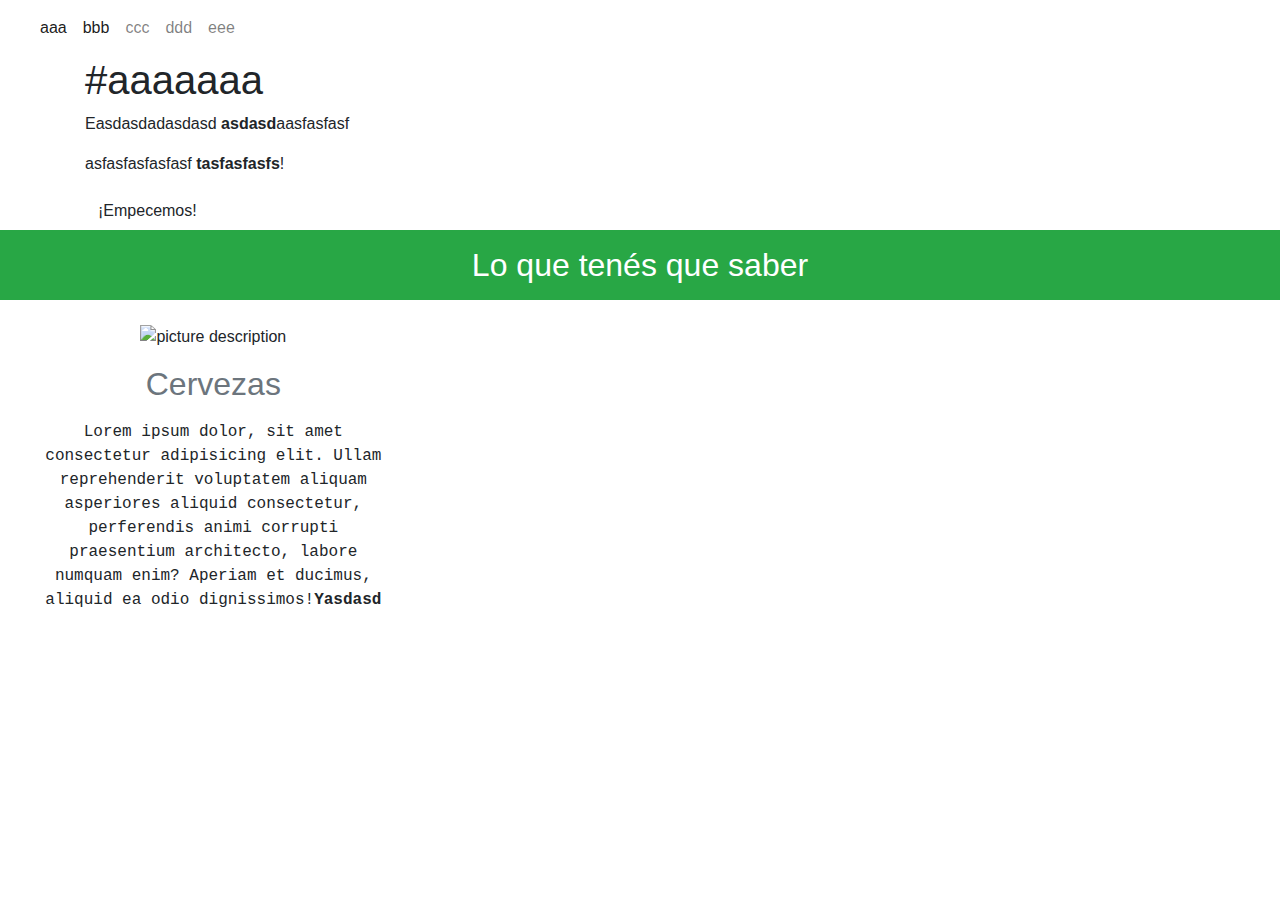
==== commit eac545be: "Update index.html" ====
--- a/OesteArena/index.html
+++ b/OesteArena/index.html
@@ -45,20 +45,19 @@
         <div class="collapse navbar-collapse" id="navbarSupportedContent">
             <ul class="navbar-nav mr-auto">
                 <li class="nav-item active">
-                    <a class="nav-link" href="https://rnmkr.github.io/oestearena/pages/worldcup.html">Vidriera</a>
+                    <a class="nav-link" href="https://rnmkr.github.io/oestearena/pages/worldcup.html">aaa</a>
                 </li>
                 <li class="nav-item active">
-                    <a class="nav-link" href="https://rnmkr.github.io/oestearena/pages/leagues.html">Vidriera</a>
+                    <a class="nav-link" href="https://rnmkr.github.io/oestearena/pages/leagues.html">bbb</a>
                 </li>
                 <li class="nav-item">
-                    <a class="nav-link" href="https://rnmkr.github.io/oestearena/pages/worldcuprules.html">Sobre
-                        Nosotros</a>
+                    <a class="nav-link" href="https://rnmkr.github.io/oestearena/pages/worldcuprules.html">ccc</a>
                 </li>
                 <li class="nav-item">
-                    <a class="nav-link" href="https://rnmkr.github.io/oestearena/pages/signin.html">Contacto</a>
+                    <a class="nav-link" href="https://rnmkr.github.io/oestearena/pages/signin.html">ddd</a>
                 </li>
                 <li class="nav-item">
-                    <a class="nav-link" href="https://rnmkr.github.io/oestearena/pages/register.html">Contacto</a>
+                    <a class="nav-link" href="https://rnmkr.github.io/oestearena/pages/register.html">eee</a>
                 </li>
             </ul>
         </div>
@@ -81,8 +80,8 @@
         <div class="row">
             <div class="col-12 col-sm-6 col-lg-4 d-flex justify-content-around mb-3">
                 <div class="card-presentation text-center p-3" style="width: 24rem;">
-                    <img src="./El Galpón del Oeste - Beer &amp; Drinks_files/photo-1594487984147-3389bcee5078"
-                        alt="picture description" class="avatar-principal">
+                    <img src="./images/photo-1594487984147-3389bcee5078" alt="picture description"
+                        class="avatar-principal">
                     <h2 class="text-secondary m-3">Cervezas</h2>
                     <p class="text-monospace">
                         Lorem ipsum dolor, sit amet consectetur adipisicing elit. Ullam reprehenderit voluptatem aliquam
